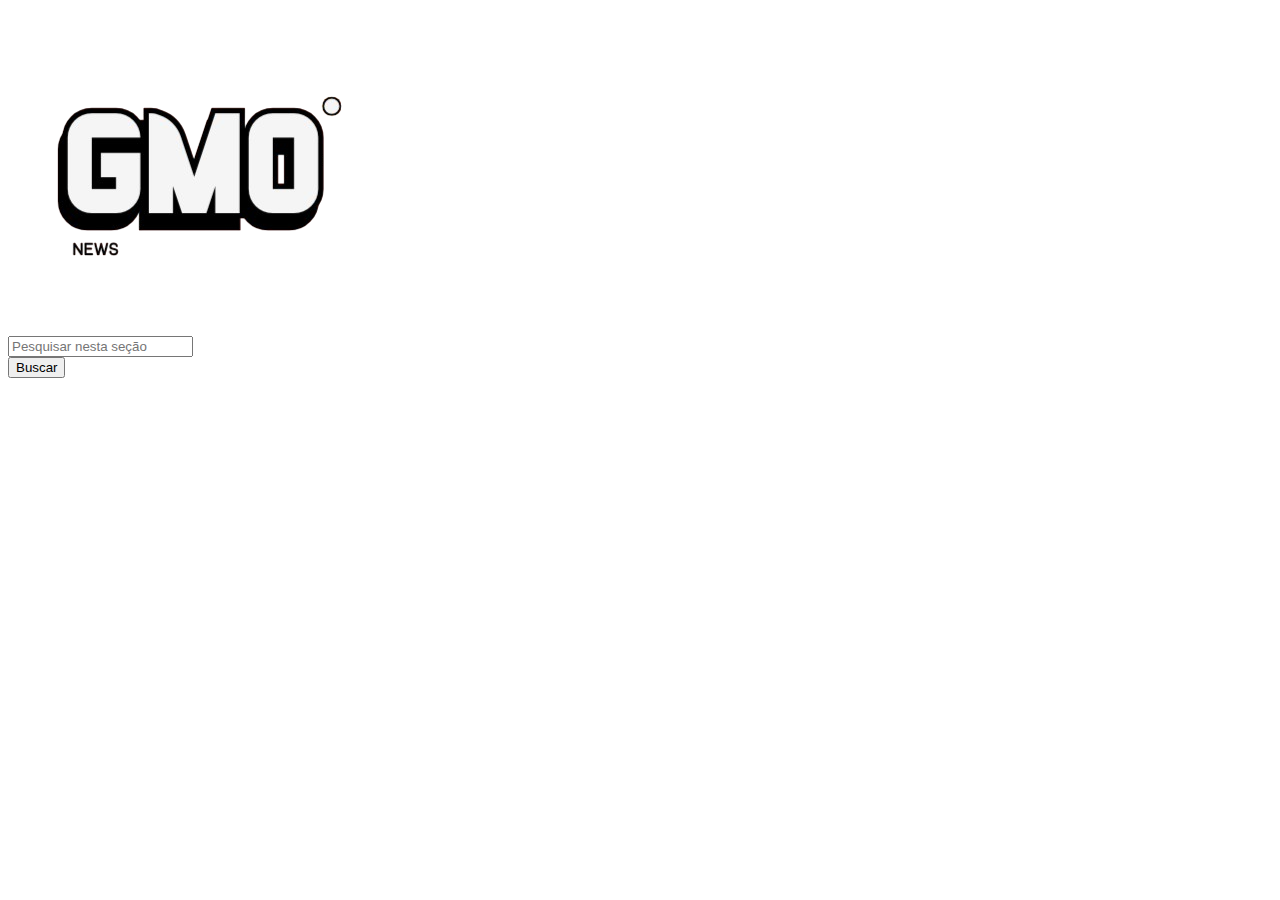
==== blog-flex/rpg.html @ 15d395a6 "Add files via upload" ====
<!DOCTYPE html>
<html lang="en">
<head>
    <meta charset="UTF-8">
    <meta name="viewport" content="width=device-width, initial-scale=1.0">
    <title>GMO</title>
</head>
<body>
    <header class="container">
        <div class="banner">
            <div class="logo">
                <figure>
                    <img src="./img/logo.png" alt="GMO News">
                </figure>
            </div>
    
            <div class="search">
                <input type="text" placeholder="Pesquisar nesta seção">
                <div class="btn" id="search-button"> 
                    <button>Buscar</button>
                </div>
            </div>            
        </div>
</body>
</html>
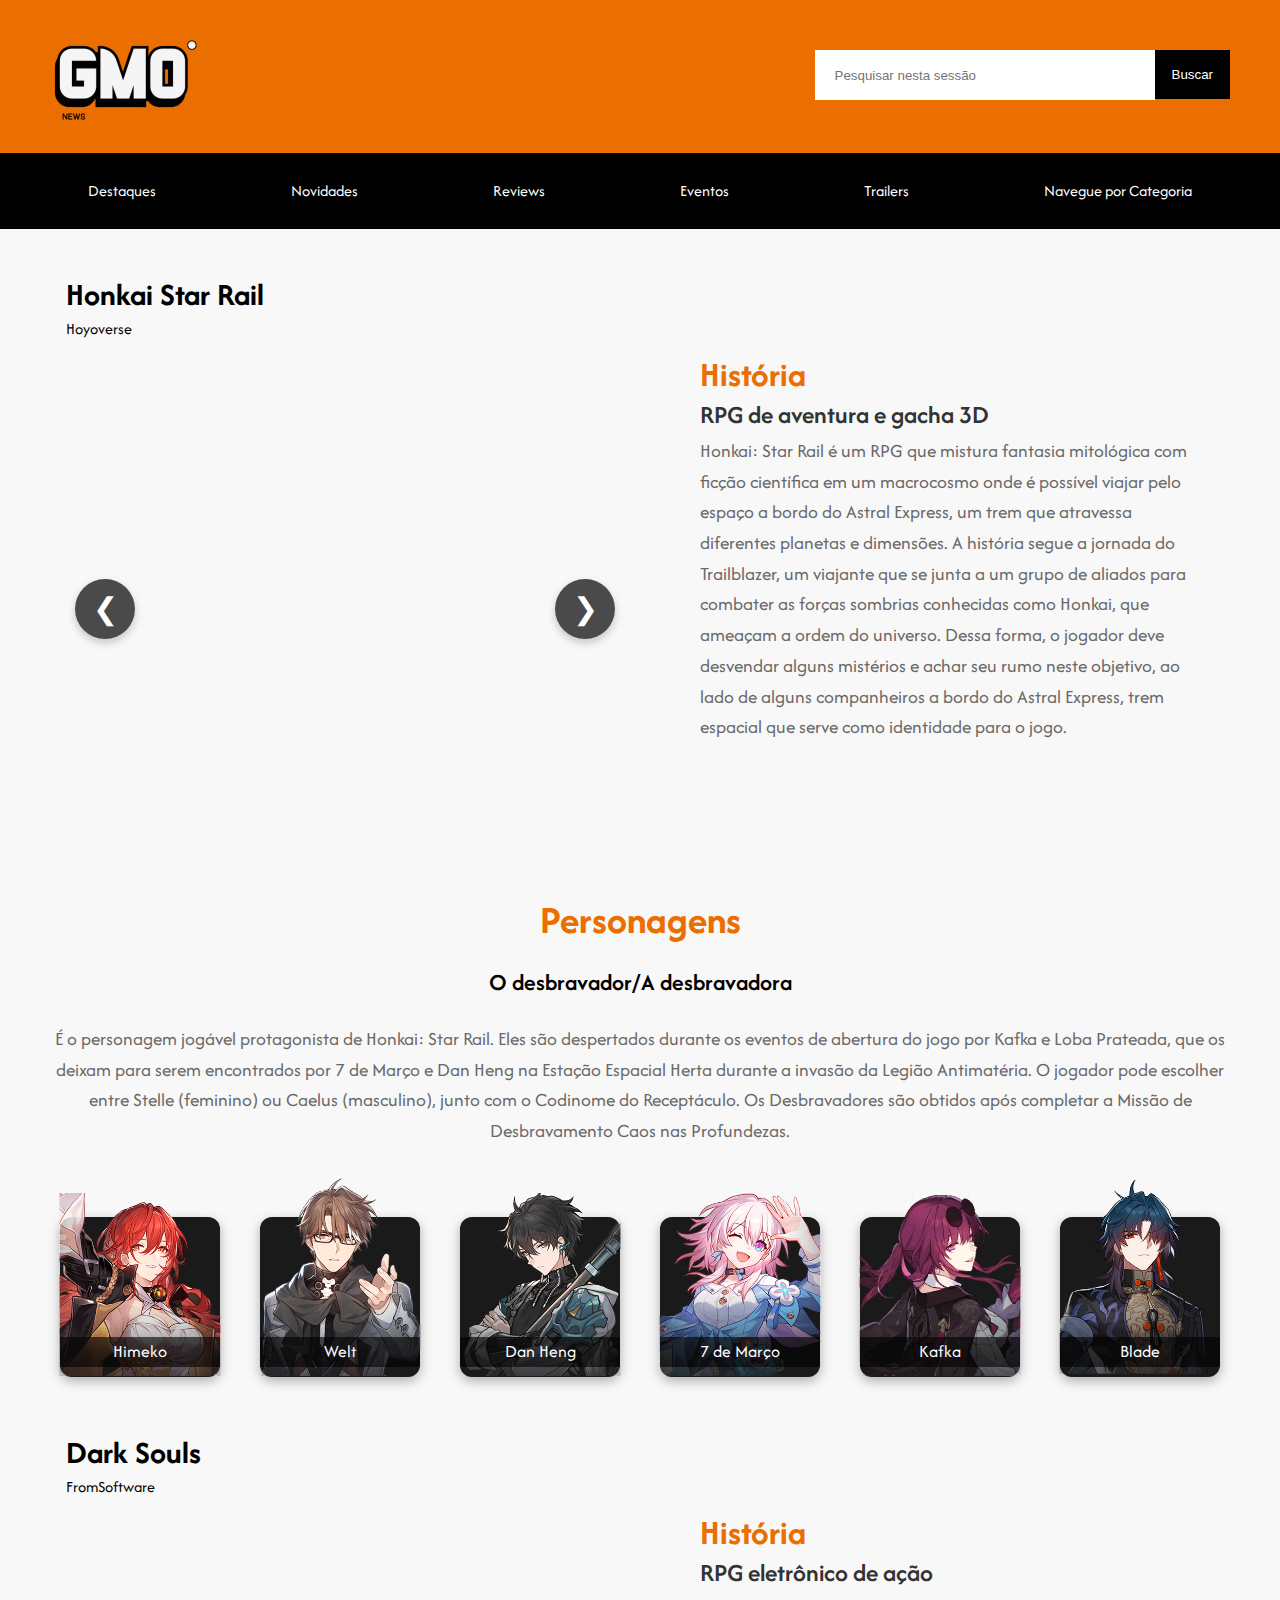
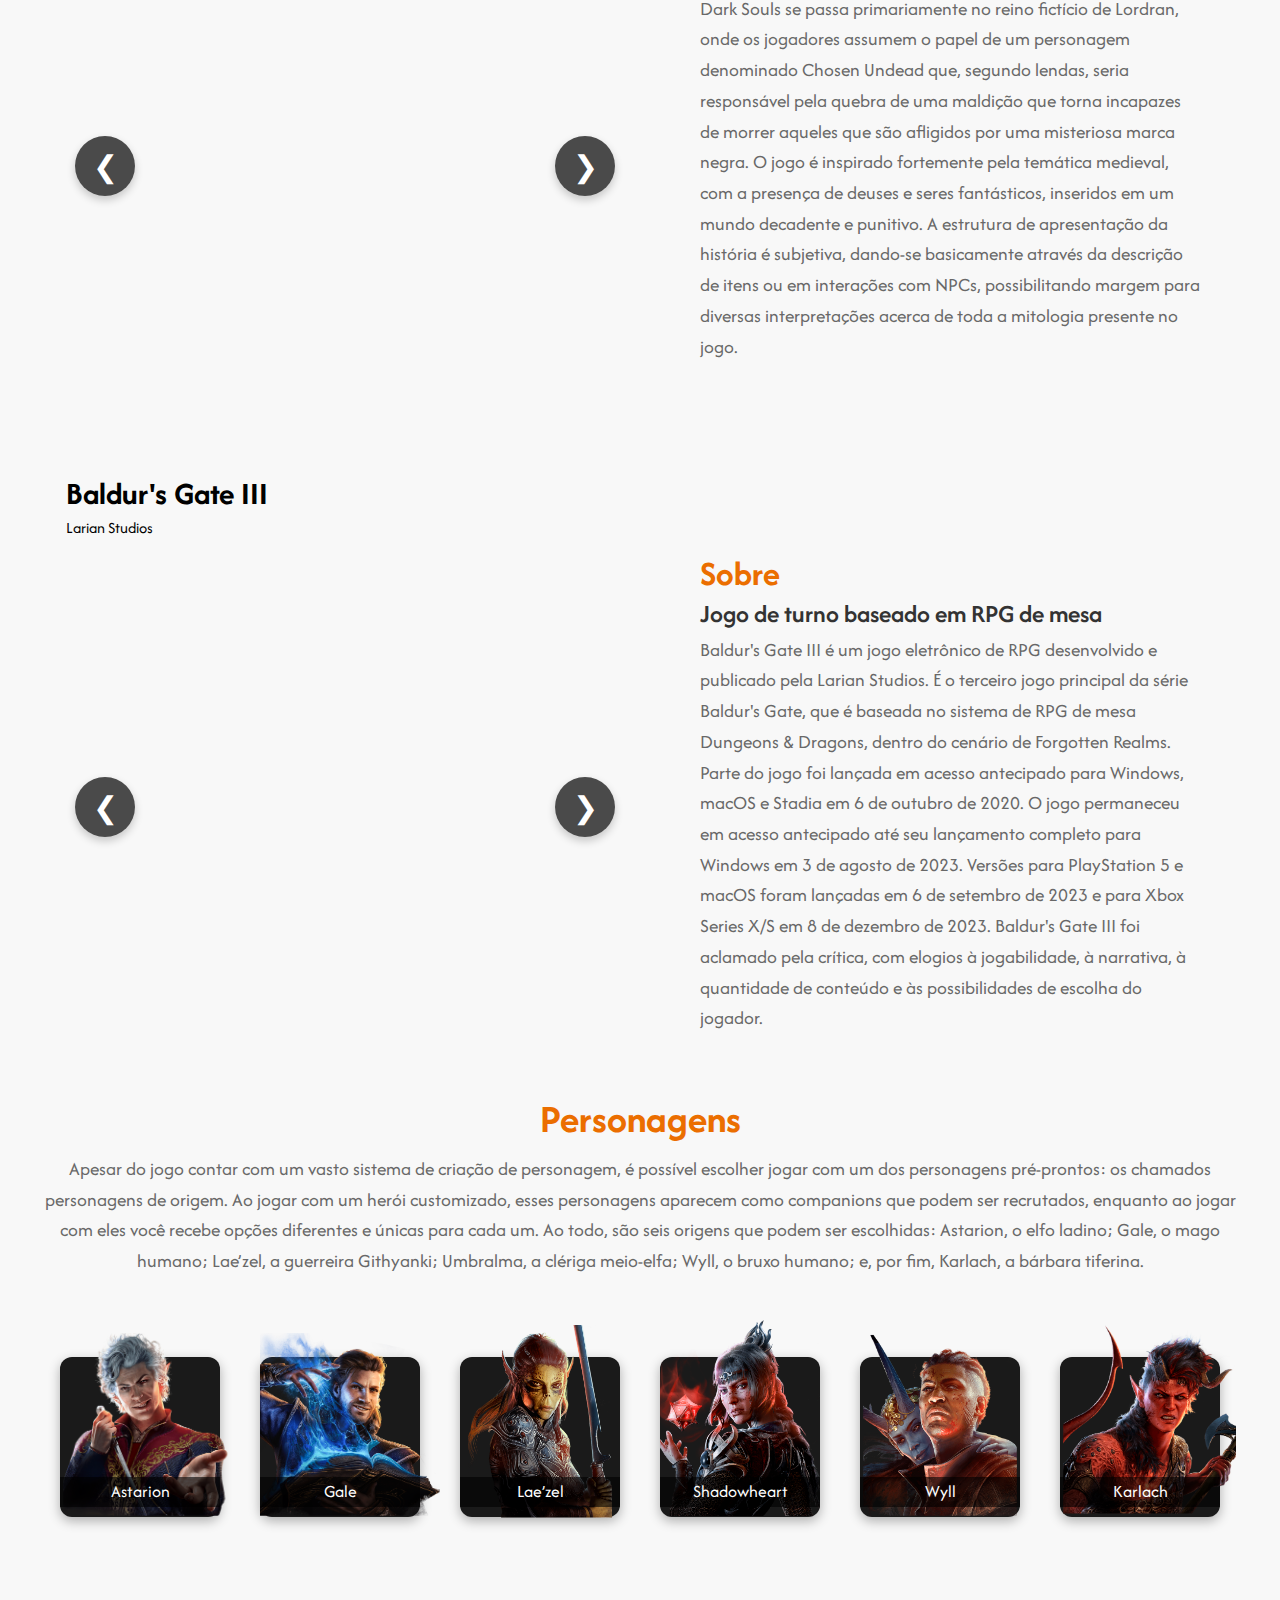
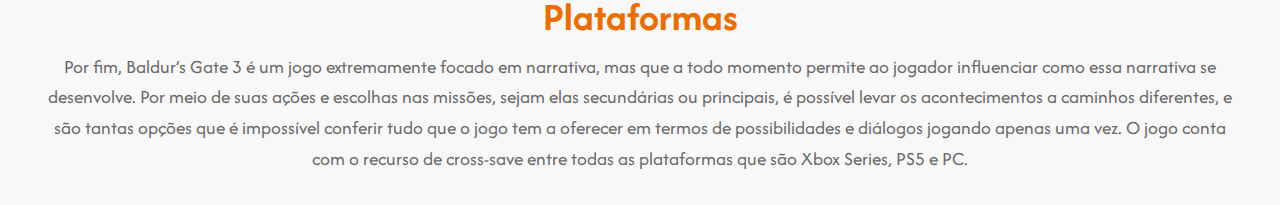
==== commit c39ec55a: "Add files via upload" ====
--- a/blog-flex/rpg.html
+++ b/blog-flex/rpg.html
@@ -4,6 +4,8 @@
     <meta charset="UTF-8">
     <meta name="viewport" content="width=device-width, initial-scale=1.0">
     <title>GMO</title>
+    <link rel="stylesheet" href="css/reset.css">
+    <link rel="stylesheet" href="css/rpg.css">
 </head>
 <body>
     <header class="container">
@@ -15,11 +17,283 @@
             </div>
     
             <div class="search">
-                <input type="text" placeholder="Pesquisar nesta seção">
+                <input type="text" placeholder="Pesquisar nesta sessão">
                 <div class="btn" id="search-button"> 
                     <button>Buscar</button>
                 </div>
             </div>            
         </div>
+    
+        <div class="nav">
+            <ul>
+                <li><a href="index.html">Destaques</a></li>
+                <li><a href="index.html">Novidades</a></li>
+                <li><a href="index.html">Reviews</a></li>
+                <li><a href="index.html">Eventos</a></li>
+                <li><a href="index.html">Trailers</a></li>
+                <li class="dropdown">Navegue por Categoria 
+                    <ul class="dropdown-content">
+                        <li><a href="rpg.html">RPG</a></li>
+                        <li><a href="indie.html">Indie</a></li>
+                        <li><a href="horror.html">Terror</a></li>
+                        <li><a href="action.html">Ação</a></li>
+                        <li><a href="adventure.html">Aventura</a></li>
+                        <li><a href="strategy.html">Estratégia</a></li>
+                        <li><a href="fps.html">FPS</a></li>
+                        <li><a href="simulacao.html">Simulação</a></li>
+                        <li><a href="fight.html">Luta</a></li>
+                        <li><a href="plataforma.html">Plataforma</a></li>
+                        <li><a href="multiplayer.html">Multiplayer</a></li>
+                    </ul>
+                </li>
+            </ul>
+        </div>                
+    </header>
+
+    <section class="main-honkai">
+        <div class="title-container">
+            <h2>Honkai Star Rail</h2>
+            <h6>Hoyoverse</h6>
+        </div>
+        <section class="honkai">
+            <div class="carousel-section">
+                <div class="carousel">
+                    <div class="carousel-videos" data-game="honkai">
+                        <div class="video-container">
+                            <figure>
+                                <video autoplay loop muted>
+                                    <source src="./video/honkai-intro.mp4" type="video/mp4">
+                                    Seu navegador não suporta o elemento de vídeo.
+                                </video>
+                            </figure>
+                        </div>
+                        <div class="video-container">
+                            <figure>
+                                <video autoplay loop muted>
+                                    <source src="./video/honkai-gameplay.mp4" type="video/mp4">
+                                    Seu navegador não suporta o elemento de vídeo.
+                                </video>
+                            </figure>
+                        </div>
+                        <div class="video-container">
+                            <figure>
+                                <video autoplay loop muted>
+                                    <source src="./video/honkai-cs.mp4" type="video/mp4">
+                                    Seu navegador não suporta o elemento de vídeo.
+                                </video>
+                            </figure>
+                        </div>
+                        <div class="video-container">
+                            <figure>
+                                <video autoplay loop muted>
+                                    <source src="./video/honkai-extra.mp4" type="video/mp4">
+                                    Seu navegador não suporta o elemento de vídeo.
+                                </video>
+                            </figure>
+                        </div>
+                    </div>
+                    <button class="prev" onclick="moveSlide(-1, 'honkai')">&#10094;</button>
+                    <button class="next" onclick="moveSlide(1, 'honkai')">&#10095;</button>
+                </div>
+                <div class="carousel-description">
+                    <h2 id="honkai-slide-title">Título.</h2>
+                    <h4 id="honkai-slide-subtitle">Subtítulo.</h4> 
+                    <span id="honkai-slide-description">Descrição.</span>
+                </div>                              
+            </div>
+        </section>
+    </section>
+
+    <div class="characters-intro">
+        <h2>Personagens</h2>
+        <h4>O desbravador/A desbravadora</h4>
+        <p>É o personagem jogável protagonista de Honkai: Star Rail. Eles são despertados durante os eventos de abertura do jogo por Kafka e Loba Prateada, que os deixam para serem encontrados por 7 de Março e Dan Heng na Estação Espacial Herta durante a invasão da Legião Antimatéria. O jogador pode escolher entre Stelle (feminino) ou Caelus (masculino), junto com o Codinome do Receptáculo. Os Desbravadores são obtidos após completar a Missão de Desbravamento Caos nas Profundezas.</p>
+    </div>
+
+        <div class="card-container honkai">
+            <div class="card himeko" onclick="showModal('Himeko', 'Uma cientista aventureira que conheceu o Expresso Astral quando era jovem e ficou preso em seu planeta natal. Anos depois, Himeko finalmente consertou o trem e começou sua jornada para as estrelas, mas percebeu que isso era apenas o começo. Em sua jornada pioneira, ela precisaria de muito mais companheiros... E embora possam ter destinos diferentes, todos olham para o mesmo céu estrelado.Com habilidades de fogo, Himeko é uma combatente poderosa e uma líder acolhedora.', './img/categories/rpg/himeko-ult-honkai.png', '<i>&quot;Tudo bem, tripulação! Este mundo é o alvo da nossa próxima expedição pioneira!&quot;</i><br>')">
+                <img src="./img/categories/rpg/himeko-honkai.png" alt="Himeko">
+                <h3>Himeko</h3>
+            </div>
+            <div class="card welt" onclick="showModal('Welt', 'O sábio e experiente antigo Soberano Anti-Entropia que herda o nome do mundo — Welt. Ele salvou a Terra da aniquilação uma e outra vez. Welt possui habilidades de controle do tempo e do espaço, permitindo-lhe criar portais e manipular batalhas. Sua personalidade é calma e reflexiva, demonstrando preocupação pelos outros e um profundo senso de responsabilidade. Ele desempenha um papel crucial nas histórias relacionadas à busca por Stellaron, simbolizando a luta pela sobrevivência e redenção em um mundo devastado. Às vezes ele esboça as experiências vividas em um caderno.', './img/categories/rpg/welt-ult-honkai.png', '<i>&quot;A galáxia é vasta além de qualquer comparação, contendo um número infinito de possibilidades. O destino de um indivíduo não deve ser limitado a um único caminho ordenado pelo céu.&quot;</i><br>')">
+                <img src="./img/categories/rpg/welt-honkai.png" alt="Welt">
+                <h3>Welt</h3>
+            </div>
+            <div class="card danheng" onclick="showModal('Dan Heng', 'Um jovem frio e reservado que empunha uma lança conhecida como Perfurador de Nuvens. Ele atua como guarda do Expresso e sua longa expedição pioneira. Dan Heng nunca fala muito sobre seu passado. Na verdade, ele se juntou à Tripulação do Expresso para escapar dele. Mas o Expresso pode realmente ajudá-lo fugir de seu passado? Com habilidades de combate usando vento e uma lança, ele é um guerreiro ágil e preciso. Embora sério e introspectivo, Dan Heng tem um forte desejo de proteger sua equipe, lutando para aceitar quem realmente é enquanto explora o universo.', './img/categories/rpg/danheng-ult-honkai.png', '<i>&quot;Enquanto falamos, despedidas estão acontecendo por todo o universo. A dor que compartilhamos é real, mas não há nada de especial nela.&quot;</i><br>')">
+                <img src="./img/categories/rpg/danheng-honkai.png" alt="Dan Heng">
+                <h3>Dan Heng</h3>
+            </div>
+            <div class="card march" onclick="showModal('7 de Março', 'Uma garota entusiasmada e peculiar que foi salva do gelo eterno pela tripulação do Expresso Astral, tem a habilidade única de usar o Gelo de Seis Fases. Quando ela acordou, ela não sabia nada sobre si mesma ou sobre seu passado, e decidiu nomear-se com o nome da data de seu renascimento, “7 de Março”. Ela tira muitas fotos usando sua câmera na esperança de descobrir uma lembrança de seu passado. Com habilidades de gelo e um forte instinto protetor, ela usa seu arco para proteger aliados e enfrentar perigos, trazendo otimismo e determinação à equipe enquanto tenta desvendar o mistério de sua identidade.', './img/categories/rpg/7march-ult-honkai.png', '<i>&quot;Ora, preste bastante atenção! Eu salvei todo mundo sem causar problemas! Você é muito incrível, 7 de Março!&quot;</i><br>')">
+                <img src="./img/categories/rpg/7march-honkai.png" alt="7 de Março">
+                <h3>7 de Março</h3>
+            </div>
+            <div class="card kafka" onclick="showModal('Kafka', 'Na lista de procurados da Corporação Interastral para a Paz, o registro de Kafka tem apenas duas coisas: seu nome e uma única frase: Gosta de colecionar casacos. Pouco se sabe sobre esta Caçadora de Stellaron, além de que ela é uma das escravas mais confiáveis do Escravo Elio de Destiny. Para alcançar o futuro imaginado por Elio, Kafka começa a trabalhar. As pessoas sempre a imaginaram como elegante, respeitável e em busca de coisas belas, mesmo em combate. Embora suas intenções permaneçam incertas, Kafka segue suas próprias motivações e missões, agindo com uma tranquilidade inquietante e deixando sempre um rastro de mistério sobre seu passado e objetivos reais.', './img/categories/rpg/kafka-ult-honkai.png', '<i>&quot;Você não vai se lembrar de nada, exceto de mim.&quot;</i><br>')">
+                <img src="./img/categories/rpg/kafka-honkai.png" alt="Kafka">
+                <h3>Kafka</h3>
+            </div>
+            <div class="card blade" onclick="showModal('Blade', 'Um espadachim que abandonou seu corpo para se tornar uma lâmina, ele é conhecido por seu estilo de combate arriscado e autodestrutivo. Membro dos Stellaron Hunters com um passado sombrio e um corpo imortal que carrega cicatrizes físicas e emocionais. Ele jurou lealdade ao Escravo do Destino e possuía uma terrível habilidade de autocura. Blade empunha uma espada antiga cheia de rachaduras, assim como seu corpo e sua mente. Blade é reservado e distante, impulsionado por um sofrimento profundo e uma busca por redenção ou paz, que o leva a confrontar os traumas do passado enquanto mantém uma atitude fria e impenetrável', './img/categories/rpg/blade-ult-honkai.png', '<i>&quot;Quando a morte virá para mim? Minha paciência está se esgotando.&quot;</i><br>')">
+                <img src="./img/categories/rpg/blade-honkai.png" alt="Blade">
+                <h3>Blade</h3>
+            </div>
+        </div>
+        
+    </section>
+    
+    <section class="main-darksouls">
+        <div class="title-container">
+            <h2>Dark Souls</h2>
+            <h6>FromSoftware</h6>
+        </div>
+        <section class="darksouls">
+            <div class="carousel-section">
+                <div class="carousel darksouls-carousel">
+                    <div class="carousel-videos" data-game="darksouls">
+                        <div class="video-container">
+                            <figure>
+                                <video autoplay loop muted>
+                                    <source src="./video/darksouls-intro.mp4" type="video/mp4">
+                                    Seu navegador não suporta o elemento de vídeo.
+                                </video>
+                            </figure>
+                        </div>
+                        <div class="video-container">
+                            <figure>
+                                <video autoplay loop muted>
+                                    <source src="./video/darksouls-gameplay.mp4" type="video/mp4">
+                                    Seu navegador não suporta o elemento de vídeo.
+                                </video>
+                            </figure>
+                        </div>
+                        <div class="video-container">
+                            <figure>
+                                <video autoplay loop muted>
+                                    <source src="./video/darksouls-legacy.mp4" type="video/mp4">
+                                    Seu navegador não suporta o elemento de vídeo.
+                                </video>
+                            </figure>
+                        </div>
+                    </div>
+                    <button class="prev" onclick="moveSlide(-1, 'darksouls')">&#10094;</button>
+                    <button class="next" onclick="moveSlide(1, 'darksouls')">&#10095;</button>
+                </div>
+                <div class="carousel-description">
+                    <h2 id="darksouls-slide-title">Título.</h2>
+                    <h4 id="darksouls-slide-subtitle">Subtítulo.</h4> 
+                    <span id="darksouls-slide-description">Descrição.</span>
+                </div>                              
+            </div>
+        </section>
+    </section>
+
+    <section class="main-baldursgate">
+        <div class="title-container">
+            <h2>Baldur's Gate III</h2>
+            <h6>Larian Studios</h6>
+        </div>
+        <section class="baldursgate">
+            <div class="carousel-section">
+                <div class="carousel baldursgate-carousel">
+                    <div class="carousel-videos" data-game="baldursgate">
+                        <div class="video-container">
+                            <figure>
+                                <video autoplay loop muted>
+                                    <source src="./video/baldursgate-about.mp4" type="video/mp4">
+                                    Seu navegador não suporta o elemento de vídeo.
+                                </video>
+                            </figure>
+                        </div>
+                        <div class="video-container">
+                            <figure>
+                                <video autoplay loop muted>
+                                    <source src="./video/baldursgate-story.mp4" type="video/mp4">
+                                    Seu navegador não suporta o elemento de vídeo.
+                                </video>
+                            </figure>
+                        </div>
+                        <div class="video-container">
+                            <figure>
+                                <video autoplay loop muted>
+                                    <source src="./video/baldursgate-gameplay.mp4" type="video/mp4">
+                                    Seu navegador não suporta o elemento de vídeo.
+                                </video>
+                            </figure>
+                        </div>
+                        <div class="video-container">
+                            <figure>
+                                <video autoplay loop muted>
+                                    <source src="./video/baldursgate-mp.mp4" type="video/mp4">
+                                    Seu navegador não suporta o elemento de vídeo.
+                                </video>
+                            </figure>
+                        </div>
+                    </div>
+                    <button class="prev" onclick="moveSlide(-1, 'baldursgate')">&#10094;</button>
+                    <button class="next" onclick="moveSlide(1, 'baldursgate')">&#10095;</button>
+                </div>
+                <div class="carousel-description">
+                    <h2 id="baldursgate-slide-title">Título.</h2>
+                    <h4 id="baldursgate-slide-subtitle">Subtítulo.</h4> 
+                    <span id="baldursgate-slide-description">Descrição.</span>
+                </div>                              
+            </div>
+
+            <div class="characters-intro">
+                <h2>Personagens</h2>
+                <p>Apesar do jogo contar com um vasto sistema de criação de personagem, é possível escolher jogar com um dos personagens pré-prontos: os chamados personagens de origem. Ao jogar com um herói customizado, esses personagens aparecem como companions que podem ser recrutados, enquanto ao jogar com eles você recebe opções diferentes e únicas para cada um. Ao todo, são seis origens que podem ser escolhidas: Astarion, o elfo ladino; Gale, o mago humano; Lae’zel, a guerreira Githyanki; Umbralma, a clériga meio-elfa; Wyll, o bruxo humano; e, por fim, Karlach, a bárbara tiferina.</p>
+            </div>
+    
+            <div class="cards-container">
+                <div class="card astarion" onclick="showModal('Astarion', 'Astarion é um personagem de destaque em Baldur\'s Gate 3, sendo um Ladino Elfo Superior que serviu a um mestre vampiro por 200 anos. Ele pode ser o protagonista ou um membro recrutável do grupo. Especialista em furtividade e ataques furtivos, Astarion possui habilidades em enganação, prestidigitação, acrobacia, percepção, performance e persuasão, além de ser proficiente em várias armas, como espadas longas e arcos. Infectado por um parasita Illithid, ele busca uma cura enquanto persegue seu antigo mestre, Cazador Szarr. ', './img/categories/rpg/astarion-baldursgate.png', '<i>&quot;E pensar que eu estava pronto para decorar o chão com suas entranhas. Desculpas.&quot;</i><br> — Astarion, se desculpando após um mal-entendido')">
+                    <img src="./img/categories/rpg/astarion-baldursgate.png" alt="Astarion">
+                    <h3>Astarion</h3>
+                </div>                                
+                
+                <div class="card gale" onclick="showModal('Gale', 'Gale é um Mago Humano com o antecedente Sábio, especializado em arcanismo, história, investigação, percepção e persuasão. No início, ele possui três Truques, seis magias e quatro magias preparadas, além de ser proficiente em armadura leve, escudos, adagas, cajados, bestas de mão, lanças, piques, alabardas e gládios. Sua habilidade como mago o fez conquistar o amor de Mystra, a deusa da magia, mas sua ambição o levou a uma situação catastrófica.', './img/categories/rpg/gale-baldursgate.png', '<i>&quot;Há uma rajada em você, mas é uma mera brisa. Preciso de uma tempestade.&quot;</i><br> — A fome de Gale por magia poderosa.')">
+                    <img src="./img/categories/rpg/gale-baldursgate.png" alt="Gale">
+                    <h3>Gale</h3>
+                </div>
+                
+                <div class="card laezel" onclick="showModal('Lae’zel', 'Lae\'zel é uma Guerreira Githyanki com o antecedente Soldado, destacando-se em atletismo, acrobacia, sobrevivência e intimidação. Ela é proficiente em armaduras leves, médias e pesadas, escudos, armas simples e marciais, além de espadas curtas, longas e grandes. Criada para lutar entre as estrelas, Lae\'zel foi uma soldada implacável, mas agora presa na Terra, enfrenta o desafio de se adaptar a um mundo que não compreende, enquanto busca uma maneira de servir seu povo militarista.', './img/categories/rpg/laezel-baldursgate.png', '<i>&quot;Quem sou eu? Sua única chance de sobrevivência.&quot;</i><br> — Lae\'zel se apresenta.')">
+                    <img src="./img/categories/rpg/laezel-baldursgate.png" alt="Lae’zel">
+                    <h3>Lae’zel</h3>
+                </div>                 
+    
+                <div class="card shadowheart" onclick="showModal('Shadowheart', 'Shadowheart é uma Clériga Meio-Elfa Superior da Subclasse Trapaça, com o antecedente Acólito, destacando-se em percepção, religião, história e medicina. No início, ela recebe quatro Truques e quatro magias preparadas, além de ser proficiente em armaduras leves e médias, escudos, armas simples, maças de manhã, lanças, piques, alabardas e gládios. Para proteger os segredos de seus companheiros adoradores de Shar, Shadowheart voluntariamente passou por um ritual que removeu suas memórias. Embora a perda e a dor sejam sagradas para ela, sua fé está sendo severamente testada.', './img/categories/rpg/shadowheart-baldursgate.png', '<i>&quot;Estamos juntos nisso, mas eu vou feliz sozinha. Minha fé me fará companhia.&quot;</i><br> — A forte devoção de Shadowheart')">
+                    <img src="./img/categories/rpg/shadowheart-baldursgate.png" alt="Shadowheart">
+                    <h3>Shadowheart</h3>
+                </div>
+                
+                <div class="card wyll" onclick="showModal('Wyll', 'Wyll é um Bruxo Humano da Subclasse O Demônio, com o antecedente Herói Popular. Ele se destaca em habilidades como tratamento de animais, sobrevivência, arcanismo, intimidação e persuasão. No início, Wyll recebe dois Truques e duas magias, além de ser proficiente com armadura leve, escudos e várias armas. Conhecido como \'A Lâmina das Fronteiras\', ele usa sua magia para enfrentar monstros e diabos que ameaçam a Costa da Espada. No entanto, sua busca por poder o levou a aceitar uma oferta que o envolve em um jogo infernal, do qual ele luta para se libertar.', './img/categories/rpg/wyll-baldursgate.png', '<i>&quot;As fronteiras exigiam uma lâmina. E então eu atendi.&quot;</i><br> — Wyll , Como a Lâmina das Fronteiras surgiu.')">
+                    <img src="./img/categories/rpg/wyll-baldursgate.png" alt="Wyll">
+                    <h3>Wyll</h3>
+                </div>
+                
+                <div class="card karlach" onclick="showModal('Karlach', 'Karlach é uma Bárbara Tiefling de Zariel com o antecedente Forasteiro, destacando-se em atletismo, sobrevivência, percepção e intimidação. Ela é proficiente com armadura leve, média, escudos e diversas armas. Após escapar de dez anos de serviço nos Infernos, Karlach carrega apenas seu machado nas costas e um motor infernal ardendo onde costumava estar seu coração.', './img/categories/rpg/karlach-baldursgate.png', '<i>&quot;Avernus nunca foi meu lar. Era minha prisão. Estou livre agora. E NUNCA MAIS VOU VOLTAR.&quot;</i><br> — Karlach , confrontando os servos de Zariel.')">
+                    <img src="./img/categories/rpg/karlach-baldursgate.png" alt="Karlach">
+                    <h3>Karlach</h3>
+                </div>
+
+            </div>
+        
+            <div class="modal" id="modal">
+                <div class="modal-content">
+                    <span class="close" onclick="closeModal()">&times;</span>
+                    <img id="modal-image" src="" alt="Imagem do Personagem" style="width: 100%; max-width: 300px; border-radius: 10px; margin-bottom: 15px;">
+                    <h2 id="modal-title"></h2>
+                    <p id="modal-description"></p>
+                </div>
+            </div>
+
+            <div class="characters-intro">
+                <h2>Plataformas</h2>
+                <p>Por fim, Baldur’s Gate 3 é um jogo extremamente focado em narrativa, mas que a todo momento permite ao jogador influenciar como essa narrativa se desenvolve. Por meio de suas ações e escolhas nas missões, sejam elas secundárias ou principais, é possível levar os acontecimentos a caminhos diferentes, e são tantas opções que é impossível conferir tudo que o jogo tem a oferecer em termos de possibilidades e diálogos jogando apenas uma vez. O jogo conta com o recurso de cross-save entre todas as plataformas que são Xbox Series, PS5 e PC.</p>
+            </div>
+        </section>
+    </section>
+    
+
+    <script src="js/carousel-rpg.js"></script>
+    <script src="js/characters-rpg.js"></script>
+
 </body>
-</html>+</html>
--- a/blog-flex/css/rpg.css
+++ b/blog-flex/css/rpg.css
@@ -0,0 +1,556 @@
+@import url('https://fonts.googleapis.com/css2?family=Afacad+Flux:wght@100..1000&display=swap');
+
+body {
+    font-family: "Afacad Flux", sans-serif;
+    overflow-x: hidden;
+    background-color: #f8f8f8;
+}
+
+/* Cabeçalho */
+
+.container {
+    background-color: rgb(235, 110, 0);
+}
+
+.banner {
+    display: flex;
+    justify-content: space-between;
+}
+
+.logo img {
+    width: 150px;
+    height: 150px;
+    margin-left: 50px;
+}
+
+.search {
+    display: flex;
+    justify-content: end;
+    margin-top: 50px;
+    margin-right: 50px;
+}
+
+.search input {
+    border: none;
+    padding: 20px;
+    height: 10px;
+    width: 300px;
+}
+
+.btn button {
+    border: none;
+    padding: 17px;
+    background-color: black;
+    color: #fff;
+}
+
+.nav ul {
+    display: flex;
+    justify-content: space-around;
+    background-color: black;
+    color: #fff;
+    padding: 20px;
+}
+
+.nav li {
+    display: inline-block;
+    position: relative;
+    padding: 10px;
+}
+
+.nav li a {
+    text-decoration: none;
+    color: #fff;
+}
+
+.nav li.dropdown {
+    position: relative;
+}
+
+.nav li .dropdown-content {
+    display: none; 
+    position: absolute;
+    background-color: black;
+    min-width: 160px;
+    box-shadow: 0px 8px 16px rgba(0, 0, 0, 0.2);
+    z-index: 1;
+    margin-top: 10px; 
+    right: 0; 
+}
+
+.nav li .dropdown-content li {
+    display: block; 
+    padding: 10px;
+    text-align: left;
+    background-color: black;
+    cursor: pointer;
+}
+
+.nav li .dropdown-content li:hover {
+    background-color: rgb(235, 110, 0);
+}
+
+.nav li.dropdown:hover .dropdown-content {
+    display: block;
+}
+
+/* Honkai */
+
+.title-container{
+    padding-left: 16px;
+}
+
+.title-container h6{
+    padding-left: 50px;
+    margin: 10px 0px;
+}
+
+.main-honkai .title-container h2 {
+    font-size: 32px;
+    margin-top: 50px;
+    padding: 0px 50px;
+    font-weight: 700;
+}
+
+.carousel-section {
+    display: flex;
+    align-items: flex-start; 
+    justify-content: center; 
+    gap: 20px;
+}
+
+.carousel {
+    position: relative;
+    max-width: 900px; 
+    margin-left: 50px;
+    overflow: hidden;
+}
+
+.carousel-videos {
+    display: flex;
+    transition: transform 0.5s ease;
+}
+
+.video-container {
+    min-width: 100%;
+    box-sizing: border-box;
+    padding: 10px;
+}
+
+.carousel video {
+    width: 100%;
+    height: 500px; 
+    object-fit: cover;
+    border-radius: 6px;
+}
+
+.prev, .next {
+    position: absolute;
+    top: 50%; 
+    z-index: 100;
+    transform: translateY(-50%);
+    background-color: rgba(0, 0, 0, 0.7); 
+    border: none;
+    color: white;
+    cursor: pointer;
+    font-size: 30px;
+    width: 60px;
+    height: 60px;
+    border-radius: 50%;
+    box-shadow: 0 4px 8px rgba(0, 0, 0, 0.2);
+    transition: background-color 0.3s ease, transform 0.3s ease;
+    display: flex;
+    align-items: center;
+    justify-content: center;
+}
+
+.prev:hover, .next:hover {
+    background-color: rgba(255, 110, 0, 0.9); 
+    transform: translateY(-50%) scale(1.1); 
+}
+
+.prev {
+    margin-left: 10px;
+    left: 15px; 
+}
+
+.next {
+    margin-right: 10px;
+    right: 15px;
+}
+
+.carousel-description {
+    flex-shrink: 0; 
+    width: 500px; 
+    margin: 0 30px; 
+    padding: 10px; 
+    padding-right: 50px;
+}
+
+.carousel-description h2 {
+    font-size: 2.2rem; 
+    font-weight: bold;
+    color: rgb(235, 110, 0); 
+    margin-bottom: 10px;
+}
+
+.carousel-description h4 {
+    font-size: 1.6rem; 
+    font-weight: 600;
+    color: #333333; 
+    margin-bottom: 8px;
+}
+
+.carousel-description span {
+    font-size: 1.2rem; 
+    color: rgb(104, 104, 104); 
+    line-height: 1.6;
+}
+
+.characters-intro h4 {
+    margin: 30px 0; 
+    text-align: center;
+    font-size: 24px;
+    font-weight: 600; 
+    color: black; 
+    border-radius: 10px;
+}
+
+#slide-title {
+    font-size: 36px;
+    font-weight: bold;
+}
+
+#slide-description {
+    font-size: 20px; 
+    color: rgb(104, 104, 104); 
+}
+
+.card-container.honkai {
+    display: flex;
+    gap: 20px; 
+    justify-content: center; 
+    flex-wrap: wrap;
+    margin-top: 60px;
+}
+
+.card {
+    position: relative;
+    width: 160px;
+    height: 160px;
+    border-radius: 12px;
+    overflow: visible;
+    box-shadow: 0px 4px 12px rgba(0, 0, 0, 0.3);
+    cursor: pointer;
+    text-align: center;
+    color: #ffffff;
+    transition: transform 0.3s ease, box-shadow 0.3s ease;
+    background-color: #1a1a1a;
+    margin: 10px;
+}
+
+.card:hover {
+    transform: scale(1.05);
+    box-shadow: 0px 6px 18px rgba(0, 0, 0, 0.5);
+}
+
+.card img {
+    position: absolute;
+    top: 50%;
+    left: 50%;
+    object-fit: cover;
+    transform: translate(-50%, -50%);
+    filter: brightness(1) saturate(1.2);
+    transition: transform 0.3s ease, filter 0.3s ease, box-shadow 0.3s ease;
+    border-radius: 12px;
+}
+
+.card:hover img {
+    transform: translate(-50%, -50%) scale(1.1);
+}
+
+.card h3 {
+    position: absolute;
+    bottom: 10px;
+    width: 100%;
+    font-size: 1.1em;
+    margin: 0;
+    color: #ffffff;
+    background: rgba(0, 0, 0, 0.6);
+    padding: 6px 0;
+    transition: background 0.3s ease;
+}
+
+.card:hover h3 {
+    background: rgba(0, 0, 0, 0.8);
+}
+
+.card.himeko img {
+    width: 120%; 
+    height: 130%;
+    clip-path: inset(0 8% 12% 8%);
+}
+
+.card.welt img {
+    width: 120%; 
+    height: 150%;
+    clip-path: inset(0 8% 17% 8%);
+}
+
+.card.danheng img {
+    width: 120%; 
+    height: 130%;
+    clip-path: inset(0 8% 12% 4%);
+}
+
+.card.march img {
+    width: 120%; 
+    height: 130%;
+    clip-path: inset(0 8% 12% 8%);
+}
+
+.card.kafka img {
+    width: 120%; 
+    height: 130%;
+    clip-path: inset(0 8% 12% 8%);
+}
+
+.card.blade img {
+    width: 120%; 
+    height: 150%;
+    clip-path: inset(0 8% 18% 8%);
+}
+
+/* dark souls */
+
+.main-darksouls .title-container h2 {
+    font-size: 32px;
+    margin-top: 50px;
+    padding: 0px 50px;
+    font-weight: 700;
+}
+
+.main-darksouls .title-container h6 {
+    padding-left: 50px;
+    margin: 10px 0px;
+}
+
+.darksouls-carousel .prev, 
+.darksouls-carousel .next {
+    top: 50%; 
+}
+
+/* baldurs gate*/
+
+.main-baldursgate .title-container h2 {
+    font-size: 32px;
+    margin-top: 50px;
+    padding: 0px 50px;
+    font-weight: 700;
+}
+
+.baldursgate .title-container h2 {
+    font-size: 32px;
+    margin-top: 50px;
+    padding: 0px 50px;
+    font-weight: 700;
+}
+
+.baldursgate .title-container h6 {
+    padding-left: 50px;
+    margin: 10px 0px;
+}
+
+.baldursgate-carousel .prev, 
+.baldursgate-carousel .next {
+    top: 50%; 
+}
+
+.cards-container {
+    display: flex;
+    justify-content: center;
+    flex-wrap: wrap;
+    gap: 20px;
+    padding: 40px;
+}
+
+/*  card */
+
+.card {
+    position: relative;
+    width: 160px;
+    height: 160px;
+    border-radius: 12px;
+    overflow: visible;
+    box-shadow: 0px 4px 12px rgba(0, 0, 0, 0.3);
+    cursor: pointer;
+    text-align: center;
+    color: #ffffff;
+    transition: transform 0.3s ease, box-shadow 0.3s ease;
+    background-color: #1a1a1a;
+    margin: 10px;
+}
+
+.card:hover {
+    transform: scale(1.05);
+    box-shadow: 0px 6px 18px rgba(0, 0, 0, 0.5);
+}
+
+.card img {
+    position: absolute;
+    top: 50%;
+    left: 50%;
+    object-fit: cover;
+    transform: translate(-50%, -50%);
+    filter: brightness(1) saturate(1.2);
+    transition: transform 0.3s ease, filter 0.3s ease, box-shadow 0.3s ease;
+    border-radius: 12px;
+}
+
+.card:hover img {
+    transform: translate(-50%, -50%) scale(1.1);
+}
+
+.card.astarion img {
+    width: 120%; 
+    height: 130%;
+    clip-path: inset(0 0 12% 10%);
+}
+
+.card.gale img {
+    width: 125%; 
+    height: 130%;
+    clip-path: inset(0 0 12% 10%);
+}
+
+.card.laezel img {
+    width: 90%; 
+    height: 140%;
+    clip-path: inset(0 0 14% 0);
+}
+
+.card.shadowheart img {
+    width: 100%; 
+    height: 160%;
+    clip-path: inset(0 0 19% 0);
+}
+
+.card.wyll img {
+    width: 120%; 
+    height: 130%;
+    clip-path: inset(0 10% 12% 10%);
+}
+
+.card.karlach img {
+    width: 120%; 
+    height: 150%;
+    clip-path: inset(0 0 18% 10%);
+}
+
+.card h3 {
+    position: absolute;
+    bottom: 10px;
+    width: 100%;
+    font-size: 1.1em;
+    margin: 0;
+    color: #ffffff;
+    background: rgba(0, 0, 0, 0.6);
+    padding: 6px 0;
+    transition: background 0.3s ease;
+}
+
+.card:hover h3 {
+    background: rgba(0, 0, 0, 0.8);
+}
+
+.modal {
+    display: none; 
+    position: fixed;
+    top: 0;
+    left: 0;
+    width: 100%;
+    height: 100%;
+    background: rgba(0, 0, 0, 0.9);
+    justify-content: center;
+    align-items: center;
+    color: #ffffff;
+    overflow: auto;
+    animation: fadeIn 0.4s ease-in-out;
+}
+
+@keyframes fadeIn {
+    from { opacity: 0; }
+    to { opacity: 1; }
+}
+
+.modal-content {
+    background: #2d2d2d;
+    padding: 25px;
+    border-radius: 12px;
+    width: 90%;
+    max-width: 500px;
+    text-align: center;
+    box-shadow: 0px 4px 12px rgba(0, 0, 0, 0.5);
+    position: relative;
+    animation: slideIn 0.5s ease;
+}
+
+.modal-content h2 {
+    font-size: 2em; 
+    margin-bottom: 10px;
+}
+
+.modal-content p {
+    font-size: 1em; 
+    margin: 5px 0;  
+}
+
+.modal-content p.italic-quote {
+    font-size: 0.9em; 
+    font-style: italic;
+    margin-top: 15px; 
+    margin-bottom: 10px;
+}
+
+@keyframes slideIn {
+    from { transform: translateY(-20px); opacity: 0; }
+    to { transform: translateY(0); opacity: 1; }
+}
+
+.close {
+    position: absolute;
+    top: 10px;
+    right: 15px;
+    font-size: 30px;
+    cursor: pointer;
+    color: #ffffff;
+    transition: color 0.3s ease;
+}
+
+.close:hover {
+    color: #ff5555;
+}
+
+.characters-intro {
+    margin: 30px 0; 
+    text-align: center; 
+    background-color: rgba(255, 255, 255, 0.1); 
+    border-radius: 10px;
+}
+
+.characters-intro h2 {
+    font-weight: 700;
+    font-size: 2.5em; 
+    color: rgb(235, 110, 0); 
+    margin-bottom: 15px; 
+}
+
+.characters-intro p {
+    font-size: 1.2em; 
+    color: rgb(104, 104, 104); 
+    max-width: 1200px;
+    margin: 0 auto; 
+    line-height: 1.6; 
+    padding: 0 20px;
+}
+
